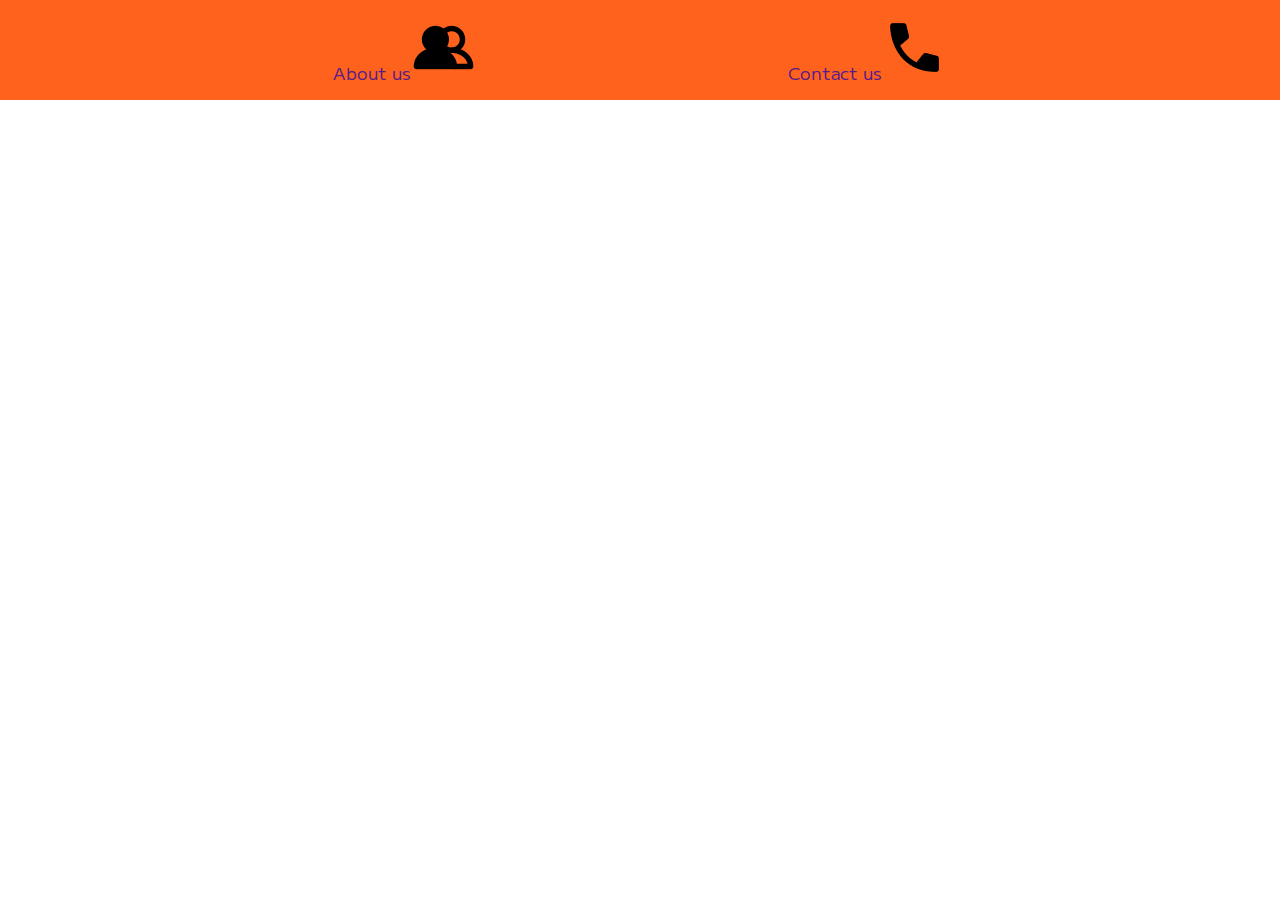
==== PgVendas.html @ 7466305d "Arrrumando a nav dos sites" ====
<!DOCTYPE html>
<html lang="pt-br">

<head>
    <meta charset="UTF-8">
    <meta http-equiv="X-UA-Compatible" content="IE=edge">
    <meta name="viewport" content="width=device-width, initial-scale=1.0">
    <title>Pixzaiollo - Venda</title>
    <link rel="stylesheet" href="style/Pgvendas.css">
</head>

<body>
    <header>
        <nav>
            <a href="index.html" class="home"><img src="img/pixzaiollo copiar.png" alt=""></a>
            <a href="" class="us" >About us<img src="/img/icon_nav/users.png" alt="" class="icon"></a>
            <a href="" class="contact">Contact us<img src="img/icon_nav/phone.png" alt="" class="icon"></a>
            <a href="" class="icon"></a>
        </nav>
    </header>

    <main>
        <section>
            <h2 class="sectiontitle">O que deseja?</h2>
            <aside>
                <h2 class="tituloProduto">Pizza de pepperoni</h2>
                <img src="img/testepizza.jpg" alt="" class="ImgVenda">
                <span class="preco">R$25,00</span>
            </aside>
            <aside>
                <h2 class="tituloProduto">Pizza de pepperoni</h2>
                <img src="img/testepizza.jpg" alt="" class="ImgVenda">
                <span class="preco">R$25,00</span>
            </aside>
            <aside>
                <h2 class="tituloProduto">Pizza de pepperoni</h2>
                <img src="img/testepizza.jpg" alt="" class="ImgVenda">
                <span class="preco">R$25,00</span>
            </aside>
            <aside>
                <h2 class="tituloProduto">Pizza de pepperoni</h2>
                <img src="img/testepizza.jpg" alt="" class="ImgVenda">
                <span class="preco">R$25,00</span>
            </aside>
            <aside>
                <h2 class="tituloProduto">Pizza de pepperoni</h2>
                <img src="img/testepizza.jpg" alt="" class="ImgVenda">
                <span class="preco">R$25,00</span>
            </aside>
            <aside>
                <h2 class="tituloProduto">Pizza de pepperoni</h2>
                <img src="img/testepizza.jpg" alt="" class="ImgVenda">
                <span class="preco">R$25,00</span>
            </aside>
            <aside>
                <h2 class="tituloProduto">Pizza de pepperoni</h2>
                <img src="img/testepizza.jpg" alt="" class="ImgVenda">
                <span class="preco">R$25,00</span>
            </aside>
            <aside>
                <h2 class="tituloProduto">Pizza de pepperoni</h2>
                <img src="img/testepizza.jpg" alt="" class="ImgVenda">
                <span class="preco">R$25,00</span>
            </aside>
        </section>
    </main>
</body>


</html>
---- style/Pgvendas.css ----
@charset "UTF-8";
@import url(https://fonts.googleapis.com/css?family=M+PLUS+2:100,200,300,regular,500,600,700,800,900);

:root {
    --VermelhoPrincipal: #db1100;
    --LaranjaPrincipal: #ff621d;
    --Marrom: #462a1d;
    --VerdeClaro: #3ce057;
    --VerdeEscuro: #23a80c;
    --FontPrincipal: "M PLUS 2";
}
* {
    font-family:var(--FontPrincipal) ;
    margin: 0;
    padding: 0;
    box-sizing: border-box;
    text-decoration: none;
    list-style: none;
}
html, body {
    color: #00000000;
    list-style: none;
    text-decoration: none;
    scroll-padding-top: 2rem;
    scroll-behavior: smooth;
}
header {
    width: 100%;
    background-color: var(--LaranjaPrincipal);
    z-index: 1;
}
nav{
    display: flex;
    align-items: center;
    justify-content: space-between;
    padding: 20px;
    font-size: 1.1rem;
    height: 100px;
}

nav .home img{
    height: 1.5em;
}

.icon{
    font-size: 5px;
    cursor: pointer;
}

main{
    width: 100%;
    display: flex;
    flex-direction: column;
    flex-wrap: wrap;
    align-items: center;
    justify-content: center;
}
main section{
    width: 100%;
    display: flex;
    flex-direction: column;
    flex-wrap: wrap;
    align-items: center;
    justify-content: center;
}
main section aside img{
    width: 500px;
}
main section aside img{
    width: 400px;
}
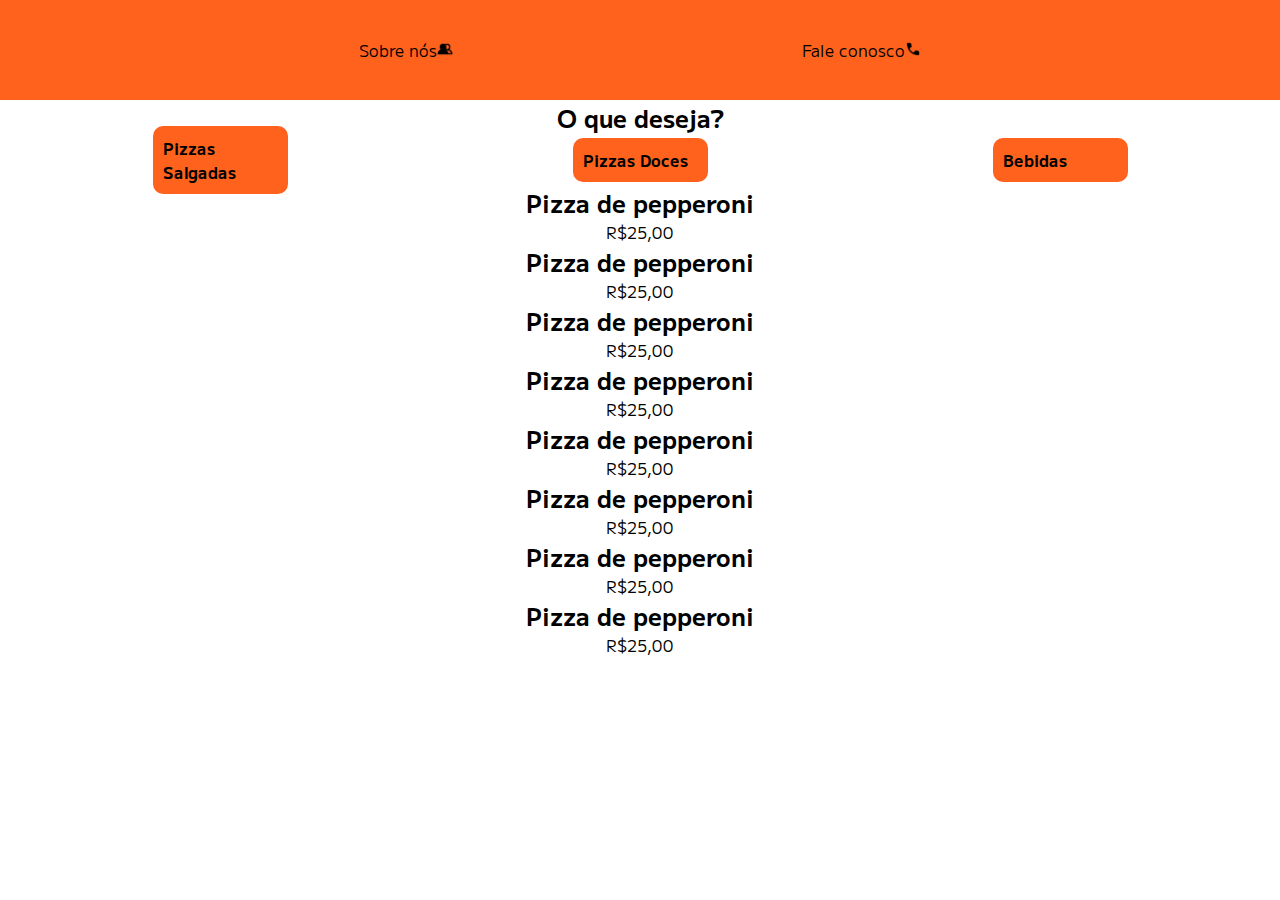
==== commit 8167e901: "Nav de alimentos" ====
--- a/PgVendas.html
+++ b/PgVendas.html
@@ -11,20 +11,25 @@
 
 <body>
     <header>
-        <nav>
+        <nav id="NavPrincipal">
             <a href="index.html" class="home"><img src="img/pixzaiollo copiar.png" alt=""></a>
-            <a href="" class="us" >About us<img src="/img/icon_nav/users.png" alt="" class="icon"></a>
-            <a href="" class="contact">Contact us<img src="img/icon_nav/phone.png" alt="" class="icon"></a>
+            <a href="" class="linktext" >Sobre nós<img src="/img/icon_nav/users.png" alt="" class="icon"></a>
+            <a href="" class="linktext">Fale conosco<img src="img/icon_nav/phone.png" alt="" class="icon"></a>
             <a href="" class="icon"></a>
         </nav>
     </header>
 
     <main>
         <section>
-            <h2 class="sectiontitle">O que deseja?</h2>
+            <h2>O que deseja?</h2>
+            <nav id="NavProdutos">
+                <a href="#PizzasSalgadas">Pizzas Salgadas</a>
+                <a href="#PizzasDoces">Pizzas Doces</a>
+                <a href="#Bebidas">Bebidas</a>
+            </nav>
             <aside>
-                <h2 class="tituloProduto">Pizza de pepperoni</h2>
-                <img src="img/testepizza.jpg" alt="" class="ImgVenda">
+                <h2 class="tituloProduto" id="PizzasSalgadas">Pizza de pepperoni</h2>
+                <img src="/img/pepperonniv2.jpg" alt="" class="ImgVenda">
                 <span class="preco">R$25,00</span>
             </aside>
             <aside>
@@ -43,7 +48,7 @@
                 <span class="preco">R$25,00</span>
             </aside>
             <aside>
-                <h2 class="tituloProduto">Pizza de pepperoni</h2>
+                <h2 class="tituloProduto" id="PizzasDoces">Pizza de pepperoni</h2>
                 <img src="img/testepizza.jpg" alt="" class="ImgVenda">
                 <span class="preco">R$25,00</span>
             </aside>
@@ -53,7 +58,7 @@
                 <span class="preco">R$25,00</span>
             </aside>
             <aside>
-                <h2 class="tituloProduto">Pizza de pepperoni</h2>
+                <h2 class="tituloProduto" id="Bebidas">Pizza de pepperoni</h2>
                 <img src="img/testepizza.jpg" alt="" class="ImgVenda">
                 <span class="preco">R$25,00</span>
             </aside>
--- a/style/Pgvendas.css
+++ b/style/Pgvendas.css
@@ -1,5 +1,9 @@
 @charset "UTF-8";
 @import url(https://fonts.googleapis.com/css?family=M+PLUS+2:100,200,300,regular,500,600,700,800,900);
+
+/*body{
+    overflow-x: hidden;
+}*/
 
 :root {
     --VermelhoPrincipal: #db1100;
@@ -13,12 +17,13 @@
     font-family:var(--FontPrincipal) ;
     margin: 0;
     padding: 0;
-    box-sizing: border-box;
     text-decoration: none;
     list-style: none;
+    
+    box-sizing: border-box;
+    color: #000000;
 }
 html, body {
-    color: #00000000;
     list-style: none;
     text-decoration: none;
     scroll-padding-top: 2rem;
@@ -27,31 +32,34 @@
 header {
     width: 100%;
     background-color: var(--LaranjaPrincipal);
-    z-index: 1;
-}
-nav{
-    display: flex;
-    align-items: center;
-    justify-content: space-between;
-    padding: 20px;
-    font-size: 1.1rem;
-    height: 100px;
 }
 
-nav .home img{
+
+#NavPrincipal{
+    background-color: var(--LaranjaPrincipal);
+    color: #000000;
+    width: 100%;
+    height: 100px;
+    padding: 10px;
+    display: flex;
+    flex-direction: row;
+    justify-content: space-between;
+    flex-wrap: nowrap;
+    align-items: center;
+}
+
+#NavPrincipal .home img{
     height: 1.5em;
 }
 
 .icon{
-    font-size: 5px;
+    height: 1em;
     cursor: pointer;
 }
 
 main{
     width: 100%;
     display: flex;
-    flex-direction: column;
-    flex-wrap: wrap;
     align-items: center;
     justify-content: center;
 }
@@ -63,9 +71,39 @@
     align-items: center;
     justify-content: center;
 }
-main section aside img{
-    width: 500px;
+main section #NavProdutos{
+    background-color: #ffffff;
+    width: 100%;
+    height: 50px;
+    padding: 10px;
+    display: flex;
+    flex-direction: row;
+    justify-content: space-around;
+    align-items: center;
+    flex-wrap: nowrap;
+    position: sticky;
+    top: 0;
+}
+main section #NavProdutos a{
+    background-color:var(--LaranjaPrincipal);
+    padding: 10px;
+    width: 135px;
+    border-radius: 10px;
+    font-weight: bold;
+}
+main section #NavProdutos a:hover{
+    border: 2.5px solid var(--LaranjaPrincipal);
+    background-color: #ffffff;
+}
+main section aside{
+    width: 100vw;
+    display: flex;
+    flex-direction: column;
+    flex-wrap: wrap;
+    align-items: center;
+    justify-content: center;
 }
 main section aside img{
     width: 400px;
+   
 }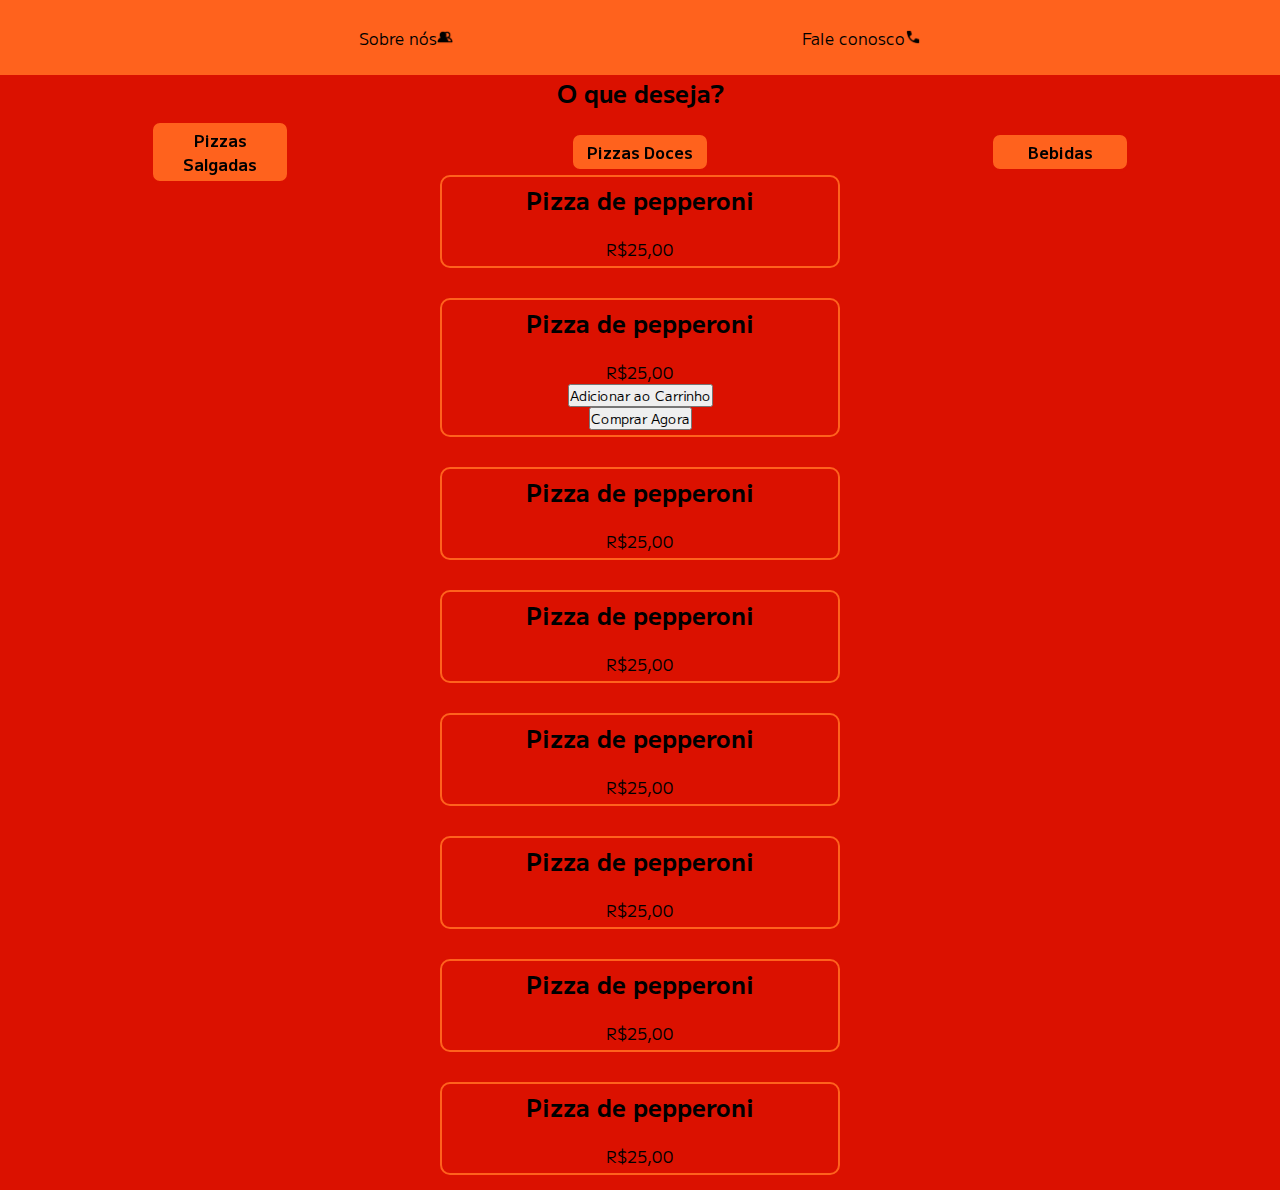
==== commit 5c0708d5: "Colocando imgs" ====
--- a/PgVendas.html
+++ b/PgVendas.html
@@ -36,6 +36,8 @@
                 <h2 class="tituloProduto">Pizza de pepperoni</h2>
                 <img src="img/testepizza.jpg" alt="" class="ImgVenda">
                 <span class="preco">R$25,00</span>
+                <button>Adicionar ao Carrinho</button>
+                <button>Comprar Agora</button>
             </aside>
             <aside>
                 <h2 class="tituloProduto">Pizza de pepperoni</h2>
--- a/style/Pgvendas.css
+++ b/style/Pgvendas.css
@@ -39,7 +39,7 @@
     background-color: var(--LaranjaPrincipal);
     color: #000000;
     width: 100%;
-    height: 100px;
+    height: 75px;
     padding: 10px;
     display: flex;
     flex-direction: row;
@@ -62,6 +62,7 @@
     display: flex;
     align-items: center;
     justify-content: center;
+    background-color: var(--VermelhoPrincipal);
 }
 main section{
     width: 100%;
@@ -72,7 +73,7 @@
     justify-content: center;
 }
 main section #NavProdutos{
-    background-color: #ffffff;
+    background-color: var(--VermelhoPrincipal);
     width: 100%;
     height: 50px;
     padding: 10px;
@@ -80,30 +81,37 @@
     flex-direction: row;
     justify-content: space-around;
     align-items: center;
-    flex-wrap: nowrap;
+    flex-wrap: wrap;
     position: sticky;
     top: 0;
 }
 main section #NavProdutos a{
     background-color:var(--LaranjaPrincipal);
-    padding: 10px;
-    width: 135px;
+    border: 3px solid var(--VermelhoPrincipal);
+    padding: 5px;
+    width: 140px;
     border-radius: 10px;
     font-weight: bold;
+    text-align: center;
 }
 main section #NavProdutos a:hover{
-    border: 2.5px solid var(--LaranjaPrincipal);
-    background-color: #ffffff;
+    border: 3px solid var(--LaranjaPrincipal);
+    background-color: var(--VermelhoPrincipal);
 }
 main section aside{
-    width: 100vw;
+    width: 400px;
+    border: 2.5px solid var(--LaranjaPrincipal);
     display: flex;
+    margin: 15px;
+    padding: 5px;
     flex-direction: column;
     flex-wrap: wrap;
     align-items: center;
     justify-content: center;
+    border-radius: 10px;
 }
 main section aside img{
-    width: 400px;
-   
+    width: 350px;
+    border-radius: 10px;
+    padding: 10px 0px;
 }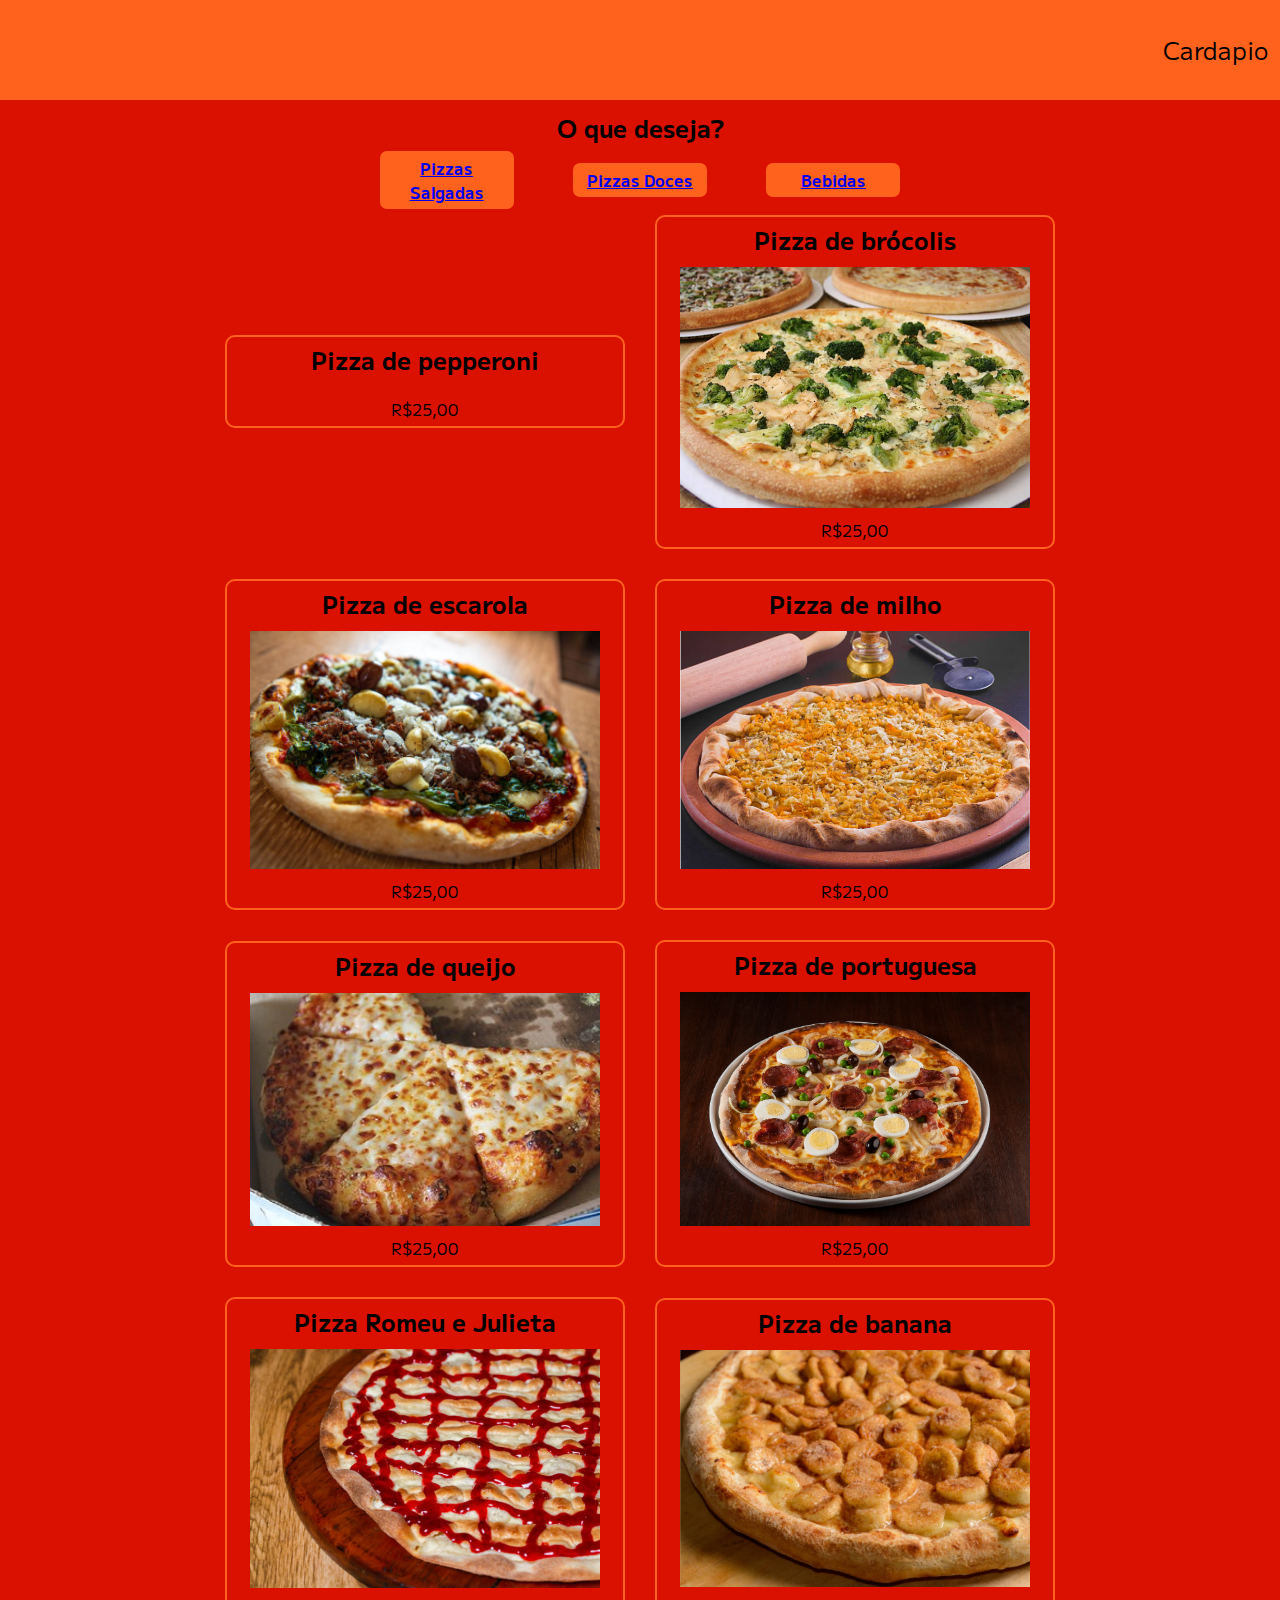
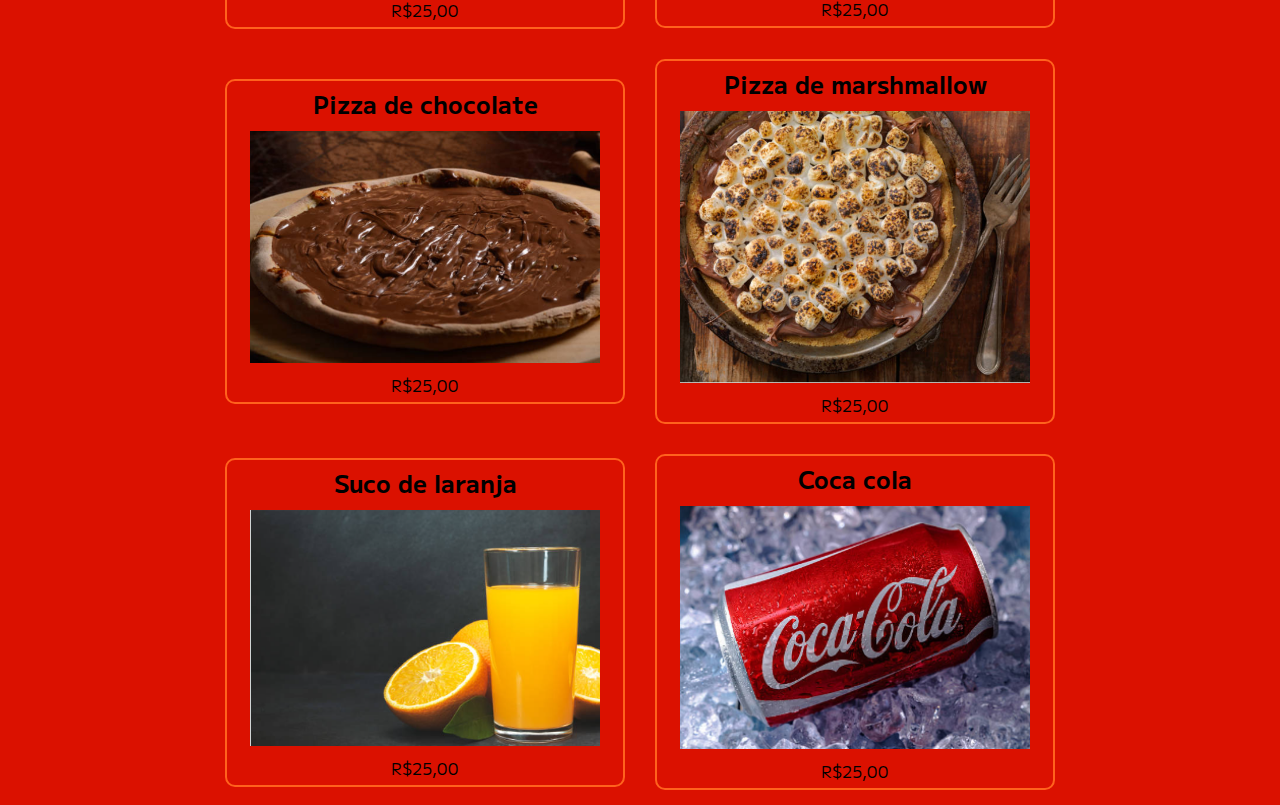
==== commit 1768bde9: "atualização" ====
--- a/PgVendas.html
+++ b/PgVendas.html
@@ -11,67 +11,120 @@
 
 <body>
     <header>
-        <nav id="NavPrincipal">
-            <a href="index.html" class="home"><img src="img/pixzaiollo copiar.png" alt=""></a>
-            <a href="" class="linktext" >Sobre nós<img src="/img/icon_nav/users.png" alt="" class="icon"></a>
-            <a href="" class="linktext">Fale conosco<img src="img/icon_nav/phone.png" alt="" class="icon"></a>
-            <a href="" class="icon"></a>
+        <nav>
+            <a class="home" href="index.html"><img src="img/pixzaiollo copiar.png" alt=""></a>
+            <a class="LinkVendas" href="PgVendas.html">Cardapio</a>
         </nav>
     </header>
 
     <main>
         <section>
-            <h2>O que deseja?</h2>
             <nav id="NavProdutos">
-                <a href="#PizzasSalgadas">Pizzas Salgadas</a>
-                <a href="#PizzasDoces">Pizzas Doces</a>
-                <a href="#Bebidas">Bebidas</a>
+                <h2>O que deseja?</h2>
+                <div>
+                    <a href="#PizzasSalgadas">Pizzas Salgadas</a>
+                    <a href="#PizzasDoces">Pizzas Doces</a>
+                    <a href="#Bebidas">Bebidas</a>
+                </div>
             </nav>
             <aside>
                 <h2 class="tituloProduto" id="PizzasSalgadas">Pizza de pepperoni</h2>
-                <img src="/img/pepperonniv2.jpg" alt="" class="ImgVenda">
-                <span class="preco">R$25,00</span>
+                <img src="img/testepizza.jpg" alt="" class="ImgVenda">
+                <div id="ContainerPreco">
+                    <span class="preco">R$25,00</span>
+
+                </div>
             </aside>
             <aside>
-                <h2 class="tituloProduto">Pizza de pepperoni</h2>
-                <img src="img/testepizza.jpg" alt="" class="ImgVenda">
-                <span class="preco">R$25,00</span>
-                <button>Adicionar ao Carrinho</button>
-                <button>Comprar Agora</button>
+                <h2 class="tituloProduto">Pizza de brócolis</h2>
+                <img src="img/pizzadebrocolis.PNG" alt="" class="ImgVenda">
+                <div id="ContainerPreco">
+                    <span class="preco">R$25,00</span>
+
+                </div>
             </aside>
             <aside>
-                <h2 class="tituloProduto">Pizza de pepperoni</h2>
-                <img src="img/testepizza.jpg" alt="" class="ImgVenda">
-                <span class="preco">R$25,00</span>
+                <h2 class="tituloProduto">Pizza de escarola</h2>
+                <img src="img/pizzadeescarola.PNG" alt="" class="ImgVenda">
+                <div id="ContainerPreco">
+                    <span class="preco">R$25,00</span>
+
+                </div>
             </aside>
             <aside>
-                <h2 class="tituloProduto">Pizza de pepperoni</h2>
-                <img src="img/testepizza.jpg" alt="" class="ImgVenda">
-                <span class="preco">R$25,00</span>
+                <h2 class="tituloProduto">Pizza de milho</h2>
+                <img src="img/pizzademilho.PNG" alt="" class="ImgVenda">
+                <div id="ContainerPreco">
+                    <span class="preco">R$25,00</span>
+
+                </div>
             </aside>
             <aside>
-                <h2 class="tituloProduto" id="PizzasDoces">Pizza de pepperoni</h2>
-                <img src="img/testepizza.jpg" alt="" class="ImgVenda">
-                <span class="preco">R$25,00</span>
+                <h2 class="tituloProduto">Pizza de queijo</h2>
+                <img src="img/pizzadequeijo.jpg" alt="" class="ImgVenda">
+                <div id="ContainerPreco">
+                    <span class="preco">R$25,00</span>
+
+                </div>
             </aside>
             <aside>
-                <h2 class="tituloProduto">Pizza de pepperoni</h2>
-                <img src="img/testepizza.jpg" alt="" class="ImgVenda">
-                <span class="preco">R$25,00</span>
+                <h2 class="tituloProduto">Pizza de portuguesa</h2>
+                <img src="img/pizzaportuguesa.jpg" alt="" class="ImgVenda">
+                <div id="ContainerPreco">
+                    <span class="preco">R$25,00</span>
+
+                </div>
             </aside>
             <aside>
-                <h2 class="tituloProduto" id="Bebidas">Pizza de pepperoni</h2>
-                <img src="img/testepizza.jpg" alt="" class="ImgVenda">
-                <span class="preco">R$25,00</span>
+                <h2 class="tituloProduto" id="PizzasDoces">Pizza Romeu e Julieta</h2>
+                <img src="img/pizzaromeuejulieta.PNG" alt="" class="ImgVenda">
+                <div id="ContainerPreco">
+                    <span class="preco">R$25,00</span>
+
+                </div>
             </aside>
             <aside>
-                <h2 class="tituloProduto">Pizza de pepperoni</h2>
-                <img src="img/testepizza.jpg" alt="" class="ImgVenda">
-                <span class="preco">R$25,00</span>
+                <h2 class="tituloProduto">Pizza de banana</h2>
+                <img src="img/pizzadebanana.PNG" alt="" class="ImgVenda">
+                <div id="ContainerPreco">
+                    <span class="preco">R$25,00</span>
+
+                </div>
+            </aside>
+            <aside>
+                <h2 class="tituloProduto">Pizza de chocolate</h2>
+                <img src="img/pizzadechocolate.PNG" alt="" class="ImgVenda">
+                <div id="ContainerPreco">
+                    <span class="preco">R$25,00</span>
+
+                </div>
+            </aside>
+            <aside>
+                <h2 class="tituloProduto">Pizza de marshmallow</h2>
+                <img src="img/pizzademarshmallow.PNG" alt="" class="ImgVenda">
+                <div id="ContainerPreco">
+                    <span class="preco">R$25,00</span>
+
+                </div>
+            </aside>
+            <aside>
+                <h2 class="tituloProduto" id="Bebidas">Suco de laranja</h2>
+                <img src="img/sucodelaranja.PNG" alt="" class="ImgVenda">
+                <div id="ContainerPreco">
+                    <span class="preco">R$25,00</span>
+
+                </div>
+            </aside>
+            <aside>
+                <h2 class="tituloProduto">Coca cola</h2>
+                <img src="img/cocacola.PNG" alt="" class="ImgVenda">
+                <div id="ContainerPreco">
+                    <span class="preco">R$25,00</span>
+
+                </div>
             </aside>
         </section>
     </main>
 </body>
 
-
 </html>--- a/style/Pgvendas.css
+++ b/style/Pgvendas.css
@@ -1,9 +1,5 @@
 @charset "UTF-8";
 @import url(https://fonts.googleapis.com/css?family=M+PLUS+2:100,200,300,regular,500,600,700,800,900);
-
-/*body{
-    overflow-x: hidden;
-}*/
 
 :root {
     --VermelhoPrincipal: #db1100;
@@ -13,33 +9,19 @@
     --VerdeEscuro: #23a80c;
     --FontPrincipal: "M PLUS 2";
 }
-* {
-    font-family:var(--FontPrincipal) ;
+*{
     margin: 0;
     padding: 0;
-    text-decoration: none;
-    list-style: none;
-    
     box-sizing: border-box;
-    color: #000000;
 }
-html, body {
-    list-style: none;
-    text-decoration: none;
-    scroll-padding-top: 2rem;
-    scroll-behavior: smooth;
+html, body{
+    background-color: var(--LaranjaPrincipal);
+    font-family: var(--FontPrincipal);
 }
-header {
+nav{
+    background-color: var(--LaranjaPrincipal);
     width: 100%;
-    background-color: var(--LaranjaPrincipal);
-}
-
-
-#NavPrincipal{
-    background-color: var(--LaranjaPrincipal);
-    color: #000000;
-    width: 100%;
-    height: 75px;
+    height: 100px;
     padding: 10px;
     display: flex;
     flex-direction: row;
@@ -47,16 +29,27 @@
     flex-wrap: nowrap;
     align-items: center;
 }
-
-#NavPrincipal .home img{
+nav .home{
+    text-decoration: none;
+    font-size: 1.5em;
+    padding: 2.5px;
+    border-radius: 10px;
+}
+nav .home img{
     height: 1.5em;
 }
-
-.icon{
-    height: 1em;
-    cursor: pointer;
+nav .LinkVendas{
+    color: #000000;
+    text-decoration: none;
+    border-bottom: 2px solid var(--LaranjaPrincipal);
+    font-size: 1.5em;
+    font-weight: normal;
+    padding: 2.5px;
 }
-
+nav .LinkVendas:hover{
+    border-bottom: 2px solid #000000;
+    transition: 1s;
+}
 main{
     width: 100%;
     display: flex;
@@ -66,25 +59,43 @@
 }
 main section{
     width: 100%;
+    max-width: 880px;
     display: flex;
-    flex-direction: column;
+    flex-direction: row;
     flex-wrap: wrap;
     align-items: center;
     justify-content: center;
 }
 main section #NavProdutos{
     background-color: var(--VermelhoPrincipal);
+    display: flex;
+    flex-direction: column;
+    justify-content: space-around;
+    align-items: center;
+    flex-wrap: nowrap;
+    position: sticky;
+    top: 0;
     width: 100%;
+}
+main section #NavProdutos div{
+    background-color: var(--VermelhoPrincipal);
     height: 50px;
+    max-width: 600px;
+    width: 100%;
     padding: 10px;
+    margin: 30px 0px 30px 0px;
     display: flex;
     flex-direction: row;
     justify-content: space-around;
     align-items: center;
-    flex-wrap: wrap;
+    flex-wrap: nowrap;
     position: sticky;
     top: 0;
 }
+main section #NavProdutos div {
+    margin: 10px;
+}
+
 main section #NavProdutos a{
     background-color:var(--LaranjaPrincipal);
     border: 3px solid var(--VermelhoPrincipal);
@@ -114,4 +125,16 @@
     width: 350px;
     border-radius: 10px;
     padding: 10px 0px;
+}
+main section aside #ContainerPreco button{
+    background-color: var(--LaranjaPrincipal);
+    padding: 3px;
+    margin: 5px;
+    border: 3px solid var(--VermelhoPrincipal);
+    display: inline-block;
+    border-radius: 5px;
+}
+main section aside #ContainerPreco button:hover{
+    background-color: var(--VermelhoPrincipal);
+    border: 3px solid var(--LaranjaPrincipal);
 }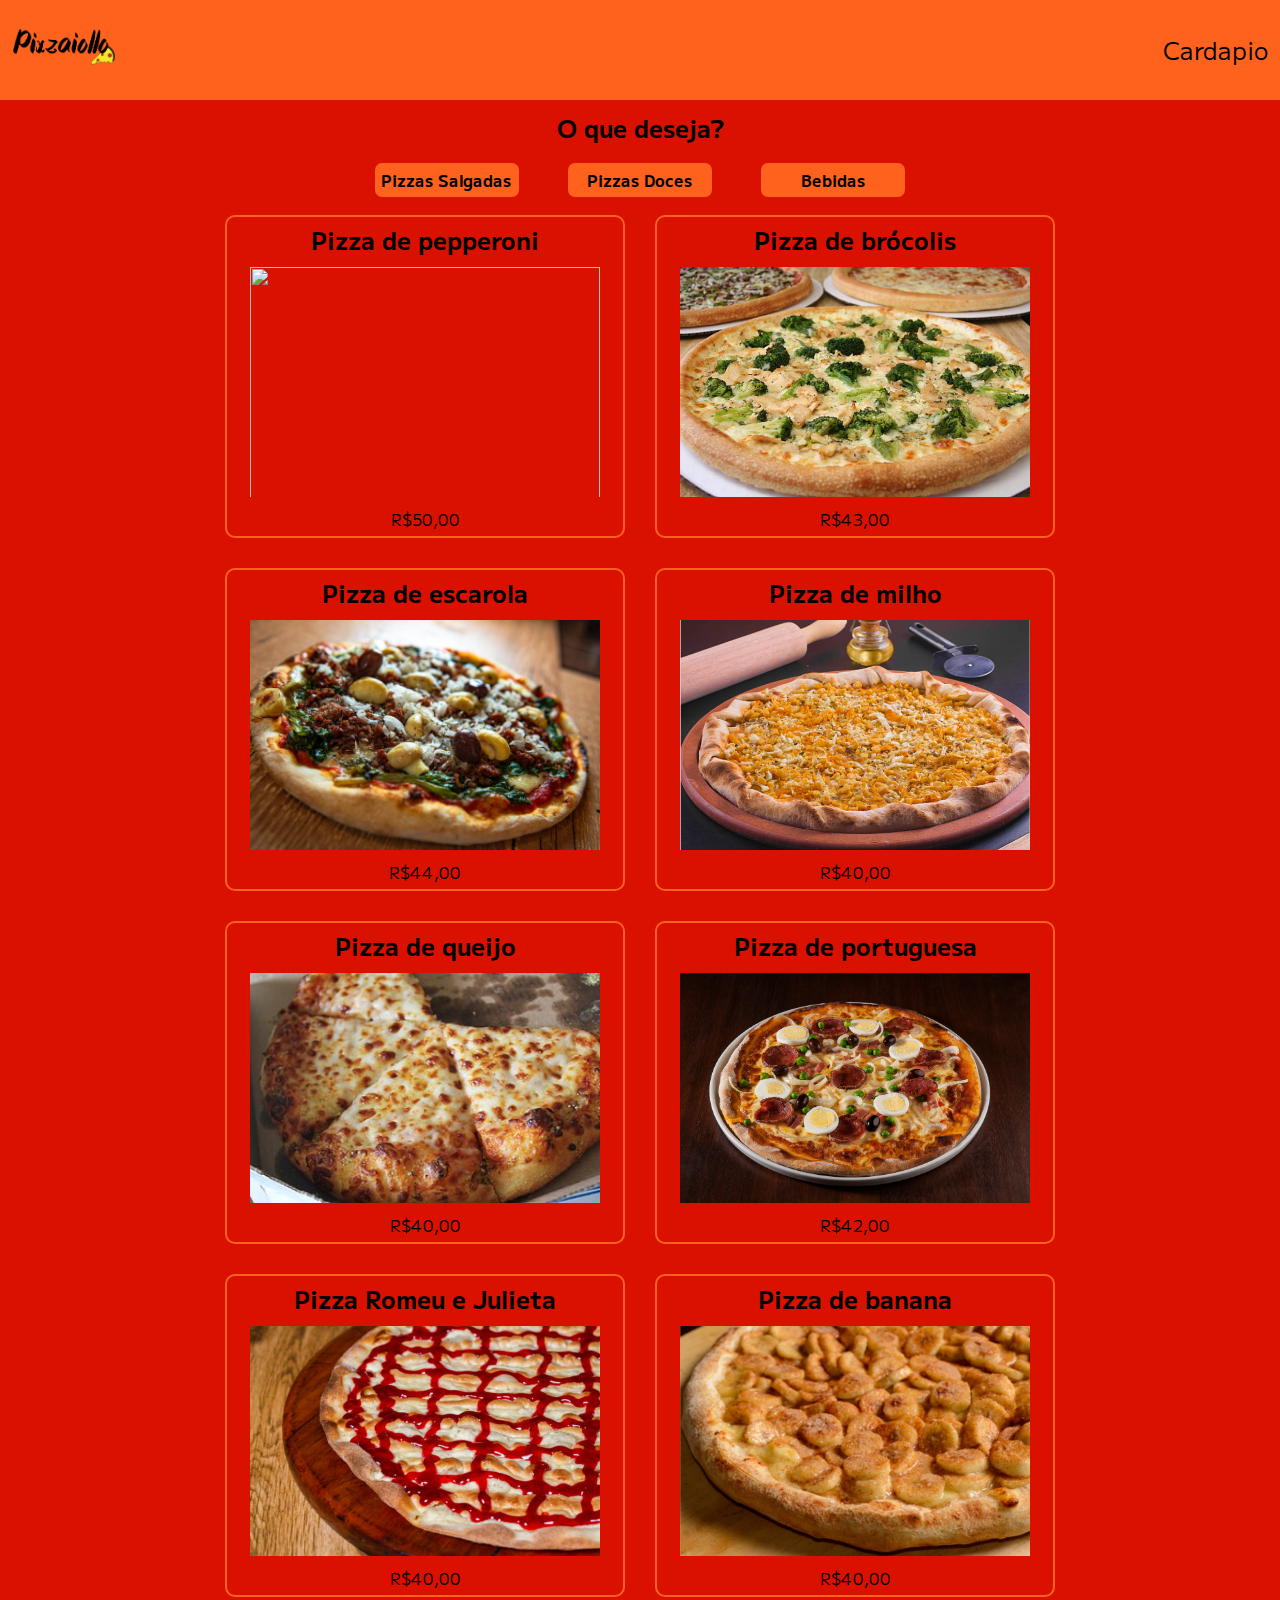
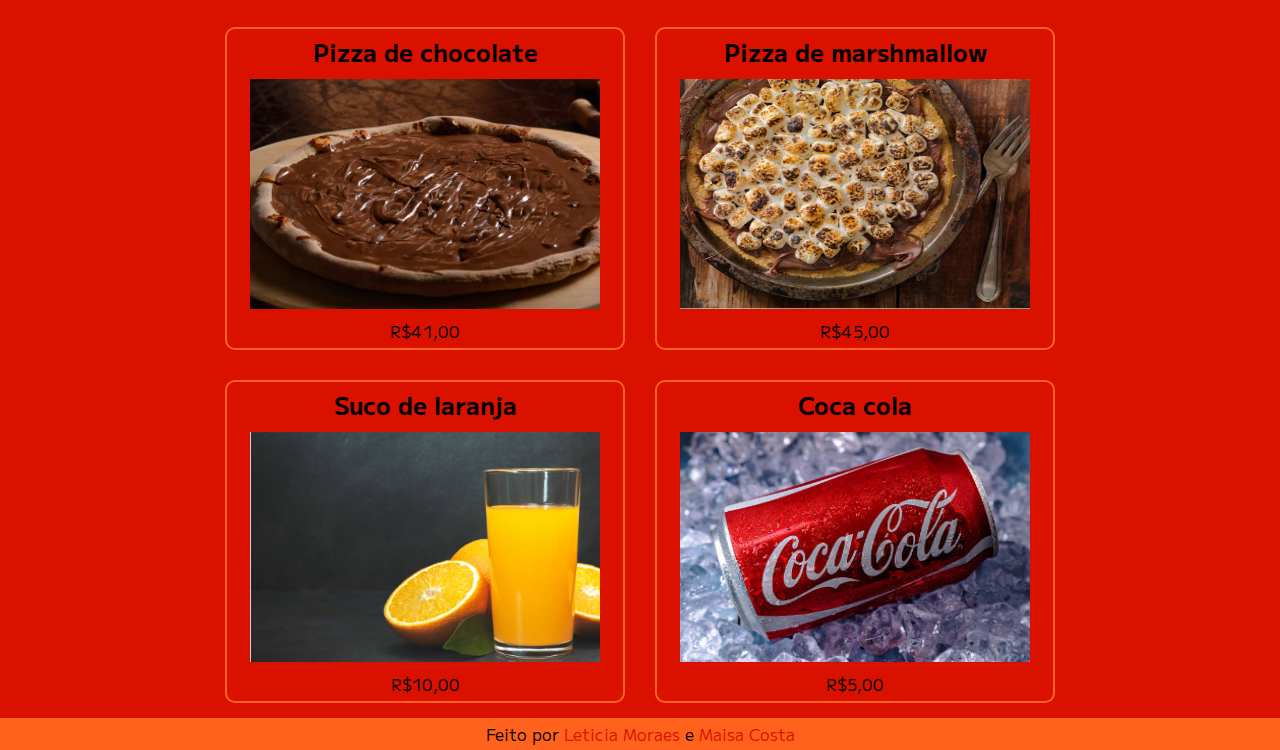
==== commit 2c5c0f67: "Atualização final" ====
--- a/PgVendas.html
+++ b/PgVendas.html
@@ -6,13 +6,14 @@
     <meta http-equiv="X-UA-Compatible" content="IE=edge">
     <meta name="viewport" content="width=device-width, initial-scale=1.0">
     <title>Pixzaiollo - Venda</title>
+    <link rel="shortcut icon" href="img/Logo.ico" type="image/x-icon">
     <link rel="stylesheet" href="style/Pgvendas.css">
 </head>
 
 <body>
     <header>
         <nav>
-            <a class="home" href="index.html"><img src="img/pixzaiollo copiar.png" alt=""></a>
+            <a class="home" href="index.html"><img src="img/Logo.png" alt=""></a>
             <a class="LinkVendas" href="PgVendas.html">Cardapio</a>
         </nav>
     </header>
@@ -27,11 +28,11 @@
                     <a href="#Bebidas">Bebidas</a>
                 </div>
             </nav>
-            <aside>
-                <h2 class="tituloProduto" id="PizzasSalgadas">Pizza de pepperoni</h2>
+            <aside id="PizzasSalgadas">
+                <h2 class="tituloProduto">Pizza de pepperoni</h2>
                 <img src="img/testepizza.jpg" alt="" class="ImgVenda">
                 <div id="ContainerPreco">
-                    <span class="preco">R$25,00</span>
+                    <span class="preco">R$50,00</span>
 
                 </div>
             </aside>
@@ -39,7 +40,7 @@
                 <h2 class="tituloProduto">Pizza de brócolis</h2>
                 <img src="img/pizzadebrocolis.PNG" alt="" class="ImgVenda">
                 <div id="ContainerPreco">
-                    <span class="preco">R$25,00</span>
+                    <span class="preco">R$43,00</span>
 
                 </div>
             </aside>
@@ -47,7 +48,7 @@
                 <h2 class="tituloProduto">Pizza de escarola</h2>
                 <img src="img/pizzadeescarola.PNG" alt="" class="ImgVenda">
                 <div id="ContainerPreco">
-                    <span class="preco">R$25,00</span>
+                    <span class="preco">R$44,00</span>
 
                 </div>
             </aside>
@@ -55,7 +56,7 @@
                 <h2 class="tituloProduto">Pizza de milho</h2>
                 <img src="img/pizzademilho.PNG" alt="" class="ImgVenda">
                 <div id="ContainerPreco">
-                    <span class="preco">R$25,00</span>
+                    <span class="preco">R$40,00</span>
 
                 </div>
             </aside>
@@ -63,7 +64,7 @@
                 <h2 class="tituloProduto">Pizza de queijo</h2>
                 <img src="img/pizzadequeijo.jpg" alt="" class="ImgVenda">
                 <div id="ContainerPreco">
-                    <span class="preco">R$25,00</span>
+                    <span class="preco">R$40,00</span>
 
                 </div>
             </aside>
@@ -71,15 +72,15 @@
                 <h2 class="tituloProduto">Pizza de portuguesa</h2>
                 <img src="img/pizzaportuguesa.jpg" alt="" class="ImgVenda">
                 <div id="ContainerPreco">
-                    <span class="preco">R$25,00</span>
+                    <span class="preco">R$42,00</span>
 
                 </div>
             </aside>
-            <aside>
-                <h2 class="tituloProduto" id="PizzasDoces">Pizza Romeu e Julieta</h2>
+            <aside  id="PizzasDoces">
+                <h2 class="tituloProduto">Pizza Romeu e Julieta</h2>
                 <img src="img/pizzaromeuejulieta.PNG" alt="" class="ImgVenda">
                 <div id="ContainerPreco">
-                    <span class="preco">R$25,00</span>
+                    <span class="preco">R$40,00</span>
 
                 </div>
             </aside>
@@ -87,7 +88,7 @@
                 <h2 class="tituloProduto">Pizza de banana</h2>
                 <img src="img/pizzadebanana.PNG" alt="" class="ImgVenda">
                 <div id="ContainerPreco">
-                    <span class="preco">R$25,00</span>
+                    <span class="preco">R$40,00</span>
 
                 </div>
             </aside>
@@ -95,7 +96,7 @@
                 <h2 class="tituloProduto">Pizza de chocolate</h2>
                 <img src="img/pizzadechocolate.PNG" alt="" class="ImgVenda">
                 <div id="ContainerPreco">
-                    <span class="preco">R$25,00</span>
+                    <span class="preco">R$41,00</span>
 
                 </div>
             </aside>
@@ -103,15 +104,15 @@
                 <h2 class="tituloProduto">Pizza de marshmallow</h2>
                 <img src="img/pizzademarshmallow.PNG" alt="" class="ImgVenda">
                 <div id="ContainerPreco">
-                    <span class="preco">R$25,00</span>
+                    <span class="preco">R$45,00</span>
 
                 </div>
             </aside>
-            <aside>
-                <h2 class="tituloProduto" id="Bebidas">Suco de laranja</h2>
+            <aside  id="Bebidas">
+                <h2 class="tituloProduto">Suco de laranja</h2>
                 <img src="img/sucodelaranja.PNG" alt="" class="ImgVenda">
                 <div id="ContainerPreco">
-                    <span class="preco">R$25,00</span>
+                    <span class="preco">R$10,00</span>
 
                 </div>
             </aside>
@@ -119,12 +120,15 @@
                 <h2 class="tituloProduto">Coca cola</h2>
                 <img src="img/cocacola.PNG" alt="" class="ImgVenda">
                 <div id="ContainerPreco">
-                    <span class="preco">R$25,00</span>
+                    <span class="preco">R$5,00</span>
 
                 </div>
             </aside>
         </section>
     </main>
+    <footer>
+        <p>Feito por <a href="https://github.com/Leticia-Emily-Moraes" target="_blank">Leticia Moraes</a> e <a href="#">Maisa Costa</a></p>
+    </footer>
 </body>
 
 </html>--- a/style/Pgvendas.css
+++ b/style/Pgvendas.css
@@ -100,7 +100,9 @@
     background-color:var(--LaranjaPrincipal);
     border: 3px solid var(--VermelhoPrincipal);
     padding: 5px;
-    width: 140px;
+    width: 150px;
+    color: #000000;
+    text-decoration: none;
     border-radius: 10px;
     font-weight: bold;
     text-align: center;
@@ -123,6 +125,7 @@
 }
 main section aside img{
     width: 350px;
+    height: 250px;
     border-radius: 10px;
     padding: 10px 0px;
 }
@@ -137,4 +140,16 @@
 main section aside #ContainerPreco button:hover{
     background-color: var(--VermelhoPrincipal);
     border: 3px solid var(--LaranjaPrincipal);
+}
+footer{
+    text-align: center;
+    padding: 4px;
+}
+footer a{
+    color: var(--VermelhoPrincipal);
+    text-decoration: none;
+}
+footer a:hover{
+    color: var(--Marrom);
+    text-decoration: underline;
 }